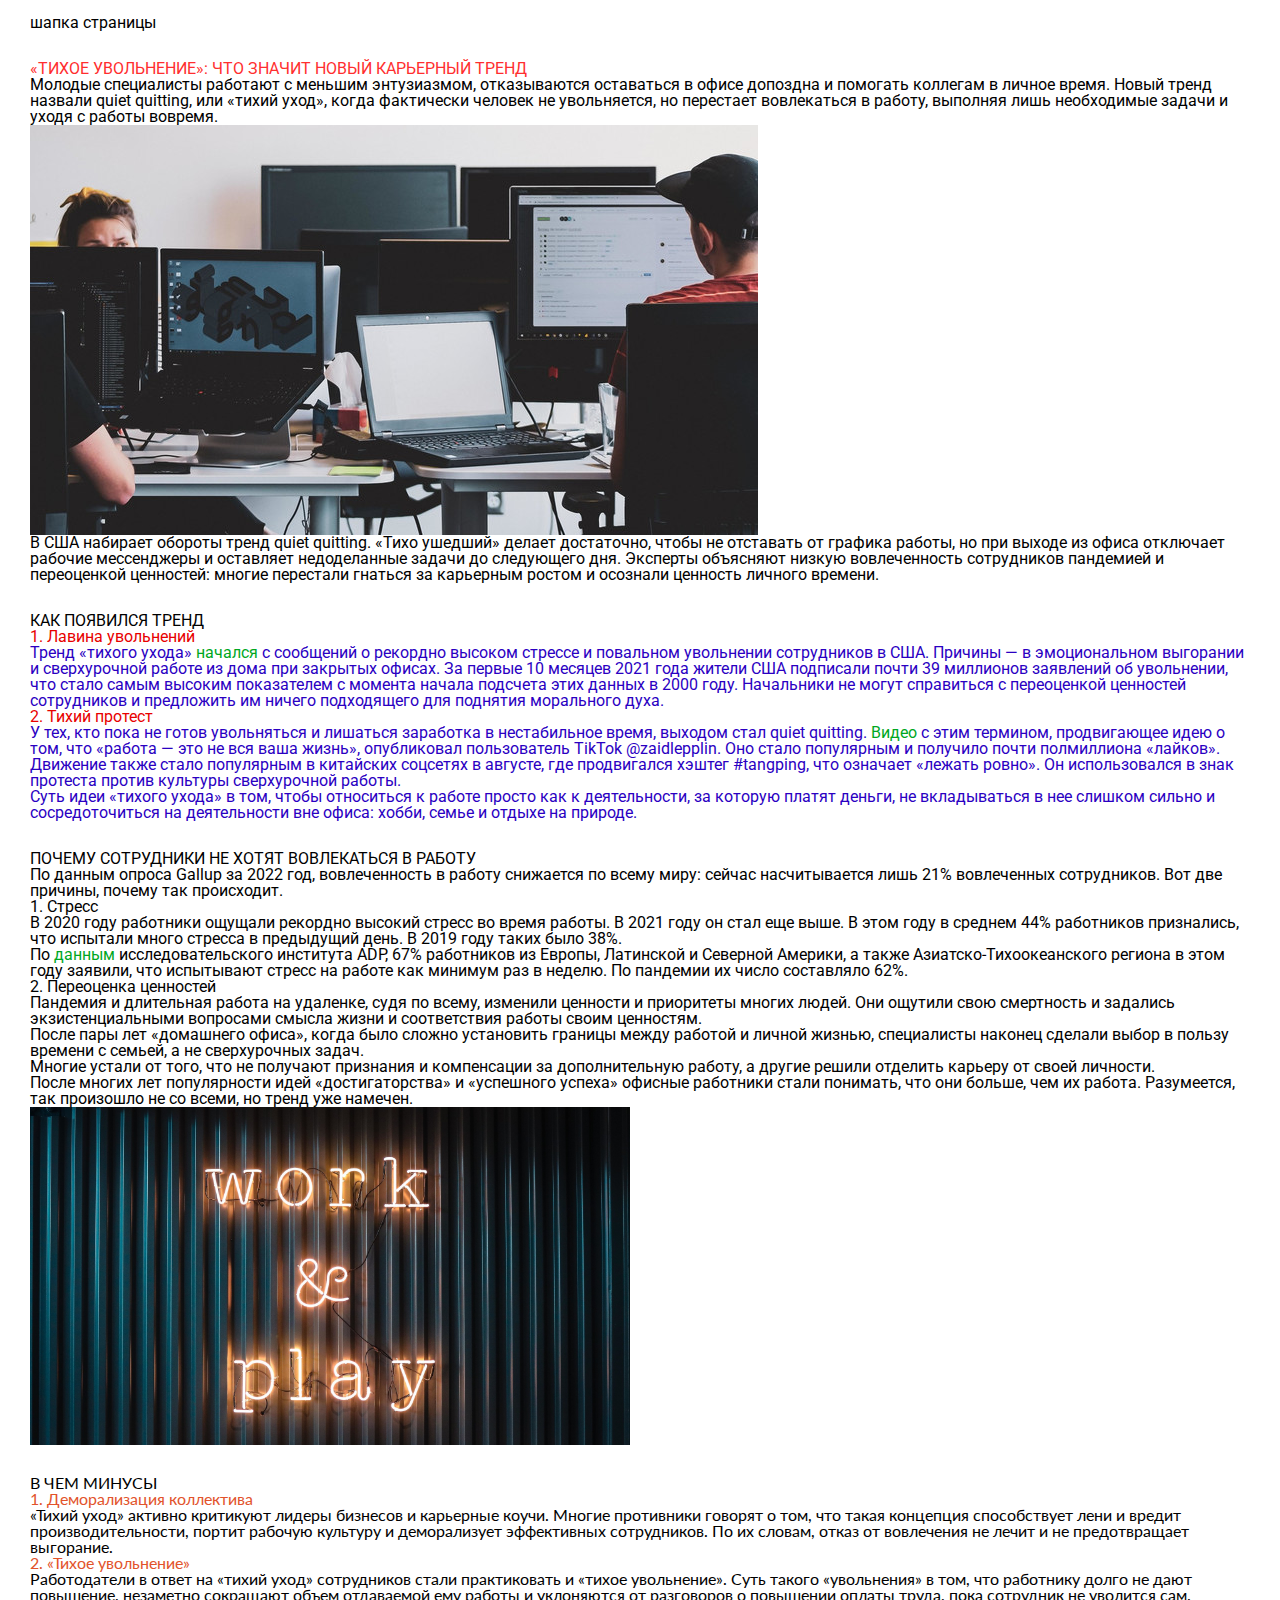
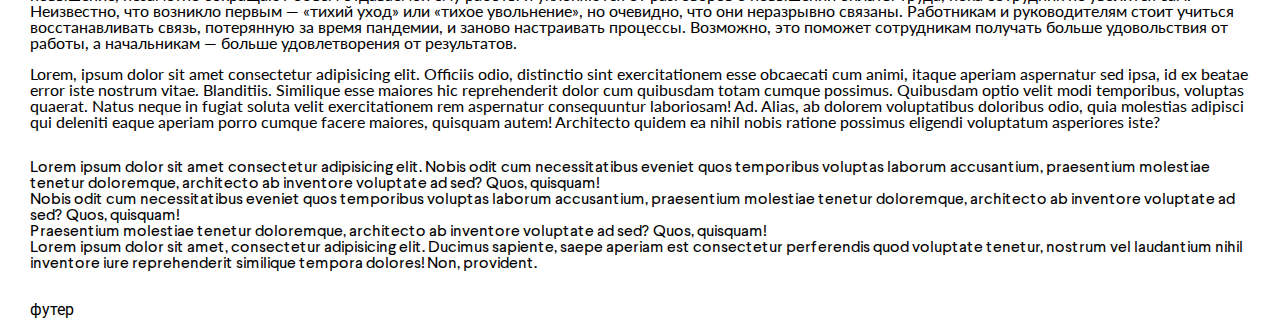
==== lesson_4/index.html @ f2608649 "add lesson_4" ====
<!DOCTYPE html>
<html lang="ru">
<head>
  <meta charset="UTF-8">
  <meta http-equiv="X-UA-Compatible" content="IE=edge">
  <meta name="viewport" content="width=device-width, initial-scale=1.0">
  <link rel="stylesheet" href="css/reset.css">
  <link rel="stylesheet" href="css/style.css">
  <link href="https://fonts.googleapis.com/css?family=Roboto:,regular,500,700,900&display=swap" rel="stylesheet" />
  <title>lesson_4</title>
</head>

<body>
  <header class="header">
    <div class="header__container container">
      шапка страницы
    </div>
  </header>

  <main>
    <section class="hero">
      <div class="hero__container container">
        <h1 class="hero__title">«Тихое увольнение»: что значит новый карьерный тренд</h1>
        <p class="hero__desc">Молодые специалисты работают с меньшим энтузиазмом, отказываются оставаться в офисе допоздна и помогать коллегам в личное время. Новый тренд назвали quiet quitting, или «тихий уход», когда фактически человек не увольняется, но перестает вовлекаться в работу, выполняя лишь необходимые задачи и уходя с работы вовремя.</p>
        <img class="hero__img" src="img/hero.jpeg" alt="фотография офиса">
        <p class="hero__text">В США набирает обороты тренд quiet quitting. «Тихо ушедший» делает достаточно, чтобы не отставать от графика работы, но при выходе из офиса отключает рабочие мессенджеры и оставляет недоделанные задачи до следующего дня. Эксперты объясняют низкую вовлеченность сотрудников пандемией и переоценкой ценностей: многие перестали гнаться за карьерным ростом и осознали ценность личного времени.</p>
      </div>
    </section>

    <section class="trend">
      <div class=" container">
        <h2>КАК ПОЯВИЛСЯ ТРЕНД</h2>
        <ol class="trend__list">
          <li class="trend__item">
            <h3 class="trend__item-subtitle">1. Лавина увольнений</h3>
            <p class="trend__item-text">Тренд «тихого ухода» 
              <a class="trend__item-link" target="_blank" href="https://www.wsj.com/articles/the-backlash-against-quiet-quitting-is-getting-loud-11661391232?mod=Searchresults_pos1&page=1">начался</a>
              с сообщений о рекордно высоком стрессе и повальном увольнении сотрудников в США. Причины — в эмоциональном выгорании и сверхурочной работе из дома при закрытых офисах. За первые 10 месяцев 2021 года жители США подписали почти 39 миллионов заявлений об увольнении, что стало самым высоким показателем с момента начала подсчета этих данных в 2000 году. Начальники не могут справиться с переоценкой ценностей сотрудников и предложить им ничего подходящего для поднятия морального духа.</p>
          </li>
          <li class="trend__item">
            <h3 class="trend__item-subtitle">2. Тихий протест</h3>
            <p class="trend__item-text">У тех, кто пока не готов увольняться и лишаться заработка в нестабильное время, выходом стал quiet quitting. 
              <a class="trend__item-link" target="_blank" href="https://www.tiktok.com/@zaidleppelin/video/7124414185282391342?is_copy_url=1&is_from_webapp=v1&item_id=7124414185282391342"> Видео</a>
              с этим термином, продвигающее идею о том, что «работа — это не вся ваша жизнь», опубликовал пользователь TikTok @zaidlepplin. Оно стало популярным и получило почти полмиллиона «лайков».</p>
            <p class="trend__item-text">Движение также стало популярным в китайских соцсетях в августе, где продвигался хэштег #tangping, что означает «лежать ровно». Он использовался в знак протеста против культуры сверхурочной работы.</p>
            <p class="trend__item-text">Суть идеи «тихого ухода» в том, чтобы относиться к работе просто как к деятельности, за которую платят деньги, не вкладываться в нее слишком сильно и сосредоточиться на деятельности вне офиса: хобби, семье и отдыхе на природе.</p>
          </li>
        </ol>
      </div>
    </section>

    <section class="employees">
      <div class="employees__container container">
        <h2 class="employees__title">ПОЧЕМУ СОТРУДНИКИ НЕ ХОТЯТ ВОВЛЕКАТЬСЯ В РАБОТУ</h2>
        <p class="employees__desc">По данным опроса Gallup за 2022 год, вовлеченность в работу снижается по всему миру: сейчас насчитывается лишь 21% вовлеченных сотрудников. Вот две причины, почему так происходит.</p>
        <div class="employees__content">
          <ol class="employees__list">
            <li class="employees__item">
              <h3 class="employees__item-subtitle">1. Стресс</h3>
              <p class="employees__item-text">В 2020 году работники ощущали рекордно высокий стресс во время работы. В 2021 году он стал еще выше. В этом году в среднем 44% работников признались, что испытали много стресса в предыдущий день. В 2019 году таких было 38%.</p>
              <p class="employees__item-text">По 
                <a class="employees__item-link" target="_blank" href="https://www.adpri.org/research/people-at-work-2022-a-global-workforce-view/">данным </a>
                исследовательского института ADP, 67% работников из Европы, Латинской и Северной Америки, а также Азиатско-Тихоокеанского региона в этом году заявили, что испытывают стресс на работе как минимум раз в неделю. По пандемии их число составляло 62%.
              </p>
            </li>
            <li class="employees__item">
              <h3 class="employees__item-subtitle">2. Переоценка ценностей</h3>
              <p class="employees__item-text">Пандемия и длительная работа на удаленке, судя по всему, изменили ценности и приоритеты многих людей. Они ощутили свою смертность и задались экзистенциальными вопросами смысла жизни и соответствия работы своим ценностям.</p>
              <p class="employees__item-text">После пары лет «домашнего офиса», когда было сложно установить границы между работой и личной жизнью, специалисты наконец сделали выбор в пользу времени с семьей, а не сверхурочных задач.</p>
              <p class="employees__item-text">Многие устали от того, что не получают признания и компенсации за дополнительную работу, а другие решили отделить карьеру от своей личности.</p>
              <p class="employees__item-text">После многих лет популярности идей «достигаторства» и «успешного успеха» офисные работники стали понимать, что они больше, чем их работа. Разумеется, так произошло не со всеми, но тренд уже намечен.</p>
            </li>
          </ol>
          <img class="employees__img" src="img/employees.jpeg" alt="на фото изображены два слова - 'работай' и 'играй'">
        </div>
      </div>
    </section>

    <section class="minuses">
      <div class="minuses__container container">
        <h2 class="minuses__title">В ЧЕМ МИНУСЫ</h2>
        <ol class="minuses__list">
          <li class="minuses__item">
            <h3 class="minuses__item-subtitle">1. Деморализация коллектива</h3>
            <p class="minuses__item-text">«Тихий уход» активно критикуют лидеры бизнесов и карьерные коучи. Многие противники говорят о том, что такая концепция способствует лени и вредит производительности, портит рабочую культуру и деморализует эффективных сотрудников. По их словам, отказ от вовлечения не лечит и не предотвращает выгорание.</p>
          </li>
          <li class="minuses__item">
            <h3 class="minuses__item-subtitle">2. «Тихое увольнение»</h3>
            <p class="minuses__item-text">Работодатели в ответ на «тихий уход» сотрудников стали практиковать и «тихое увольнение». Суть такого «увольнения» в том, что работнику долго не дают повышение, незаметно сокращают объем отдаваемой ему работы и уклоняются от разговоров о повышении оплаты труда, пока сотрудник не уволится сам.</p>
            <p class="minuses__item-text">Неизвестно, что возникло первым — «тихий уход» или «тихое увольнение», но очевидно, что они неразрывно связаны. Работникам и руководителям стоит учиться восстанавливать связь, потерянную за время пандемии, и заново настраивать процессы. Возможно, это поможет сотрудникам получать больше удовольствия от работы, а начальникам — больше удовлетворения от результатов.</p>
          </li>
        </ol>

        <div class="text">
          <p>Lorem, ipsum dolor sit amet consectetur adipisicing elit. Officiis odio, distinctio sint exercitationem esse obcaecati cum animi, itaque aperiam aspernatur sed ipsa, id ex beatae error iste nostrum vitae. Blanditiis.
          Similique esse maiores hic reprehenderit dolor cum quibusdam totam cumque possimus. Quibusdam optio velit modi temporibus, voluptas quaerat. Natus neque in fugiat soluta velit exercitationem rem aspernatur consequuntur laboriosam! Ad.
          Alias, ab dolorem voluptatibus doloribus odio, quia molestias adipisci qui deleniti eaque aperiam porro cumque facere maiores, quisquam autem! Architecto quidem ea nihil nobis ratione possimus eligendi voluptatum asperiores iste?</p>
        </div>
      </div>
    </section>

    <div class="english__container container">
      <ol class="english__list">
        <li class="english__item">
          <p class="english__item-text">Lorem ipsum dolor sit amet consectetur adipisicing elit. Nobis odit cum necessitatibus eveniet quos temporibus voluptas laborum accusantium, praesentium molestiae tenetur doloremque, architecto ab inventore voluptate ad sed? Quos, quisquam!</p>
          <p class="english__item-text">Nobis odit cum necessitatibus eveniet quos temporibus voluptas laborum accusantium, praesentium molestiae tenetur doloremque, architecto ab inventore voluptate ad sed? Quos, quisquam!</p>
          <p class="english__item-text">Praesentium molestiae tenetur doloremque, architecto ab inventore voluptate ad sed? Quos, quisquam!</p>
        </li>
        <li class="english__item">
          <p class="english__item-text">Lorem ipsum dolor sit amet, consectetur adipisicing elit. Ducimus sapiente, saepe aperiam est consectetur perferendis quod voluptate tenetur, nostrum vel laudantium nihil inventore iure reprehenderit similique tempora dolores! Non, provident.</p>
        </li>
      </ol>
    </div>

  </main>

  <footer class="footer">
    <div class="footer__container container">
      футер
    </div>
  </footer>
</body>
</html>
---- lesson_4/css/style.css ----
@font-face {
	font-family: "Larsseit";
	src: url("../fonts/Larsseit-Regular.woff2") format("woff2"), url("../fonts/Larsseit-Regular.woff") format("woff");
	font-display: swap;
	font-weight: 400;
	font-style: normal;
}

@font-face {
	font-family: "Larsseit";
	src: url("../fonts/Larsseit-Medium.woff2") format("woff2"), url("../fonts/Larsseit-Medium.woff") format("woff");
	font-display: swap;
	font-weight: 500;
	font-style: normal;
}

@font-face {
	font-family: "Larsseit";
	src: url("../fonts/Larsseit-Bold.woff2") format("woff2"), url("../fonts/Larsseit-Bold.woff") format("woff");
	font-display: swap;
	font-weight: 700;
	font-style: normal;
}

/* @import url('https://fonts.googleapis.com/css2?family=Lato:wght@400;700;900&display=swap'); */

@font-face {
	font-family: "Lato";
	src: url("../fonts/Lato-Regular.woff2") format("woff2"), url("../fonts/Lato-Regular.woff") format("woff");
	font-display: swap;
	font-weight: 400;
	font-style: normal;
}

@font-face {
	font-family: "Lato";
	src: url("../fonts/Lato-Bold.woff2") format("woff2"), url("../fonts/Lato-Bold.woff") format("woff");
	font-display: swap;
	font-weight: 700;
	font-style: normal;
}

@font-face {
	font-family: "Lato";
	src: url("../fonts/Lato-Black.woff2") format("woff2"), url("../fonts/Lato-Black.woff") format("woff");
	font-display: swap;
	font-weight: 900;
	font-style: normal;
}


body {
  font-family: "Roboto", sans-serif;
}

.english__container {
  font-family: "Larsseit", sans-serif;
}

.text {
  font-family: "Lato", sans-serif;
  padding-top: 15px;
}

.minuses__container {
  font-family: "Lato";
}

.container {
  max-width: 1300px;
  padding: 15px 30px;
  margin: 0 auto;
}

.employees__img {
  max-width: 600px;
}

.hero__title {
  color: rgb(255, 46, 46);
  text-transform: uppercase;
}

.trend__list > li {
  color: rgb(42, 0, 194);
}

.trend__item-subtitle {
  color: rgb(232, 0, 0);
}

a {
  color: rgb(0, 167, 31);
}

.minuses__item > h3 {
  color: rgb(226, 83, 43);
}
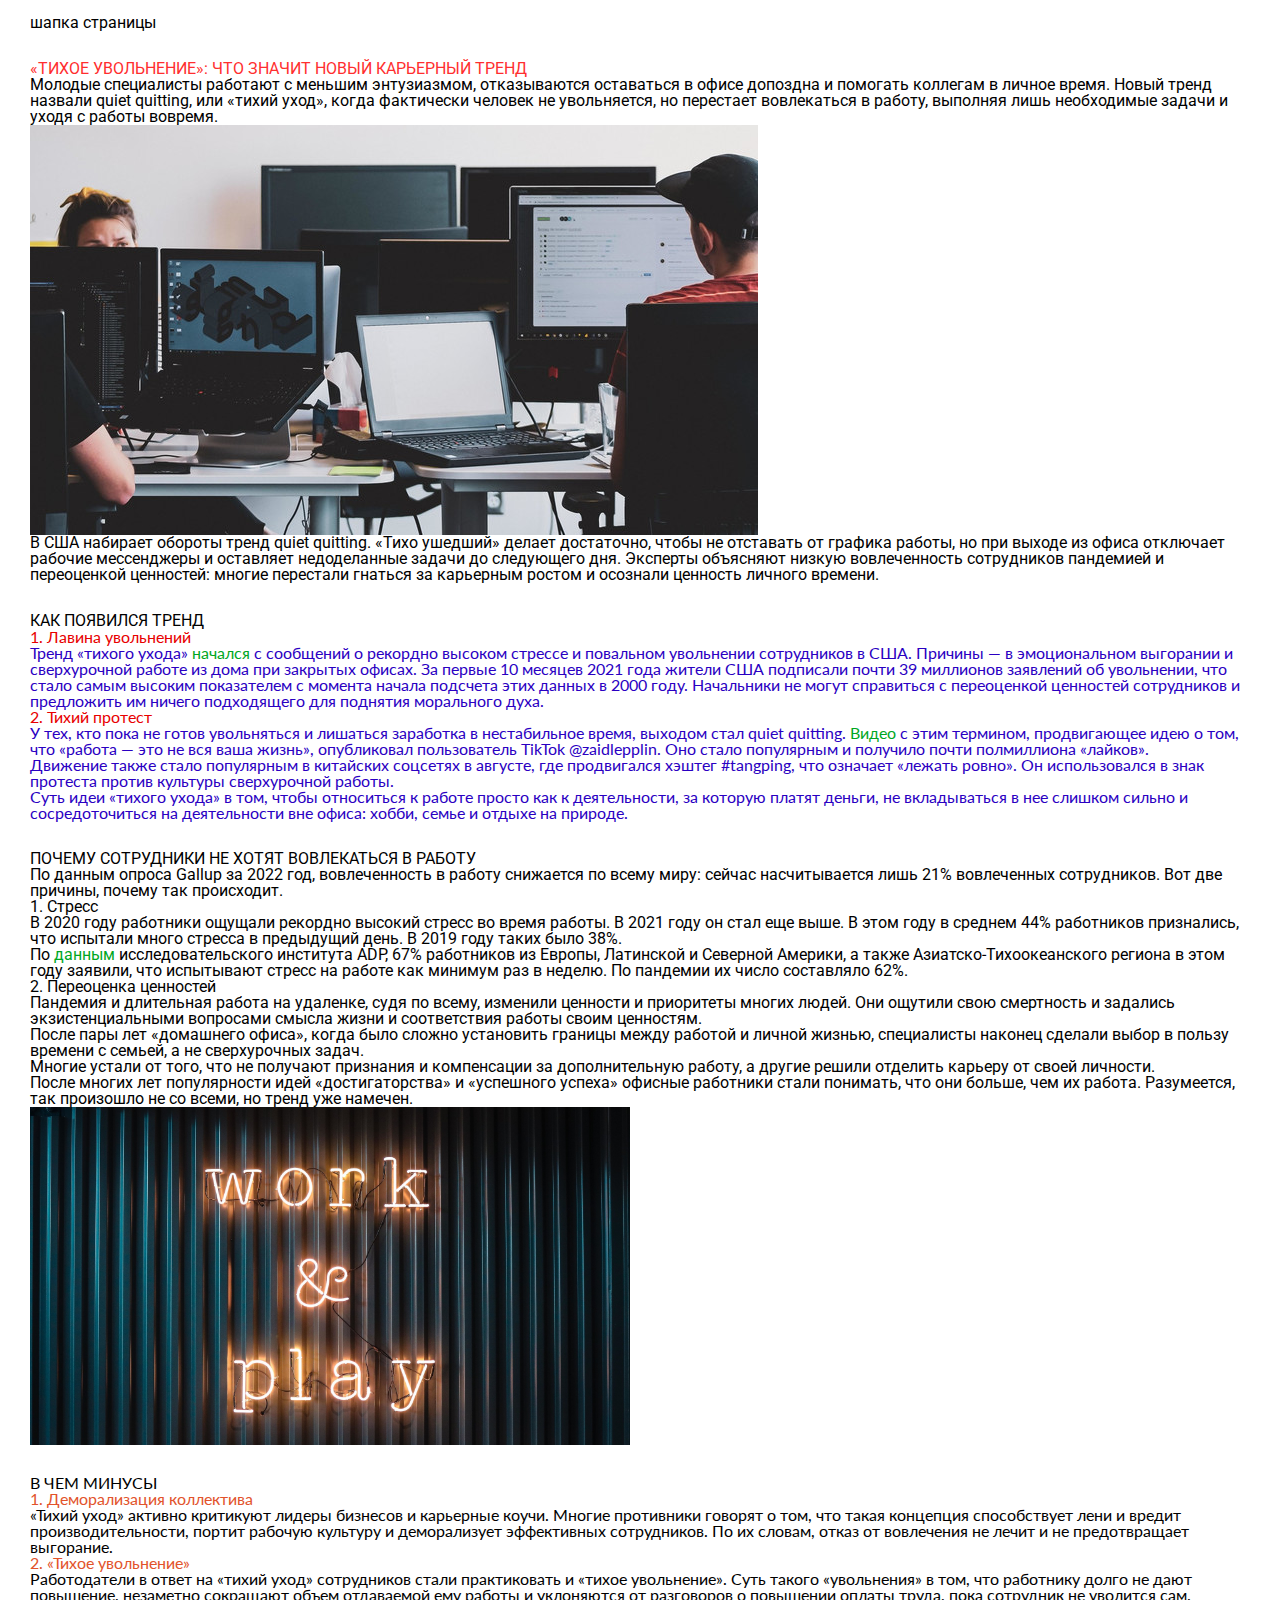
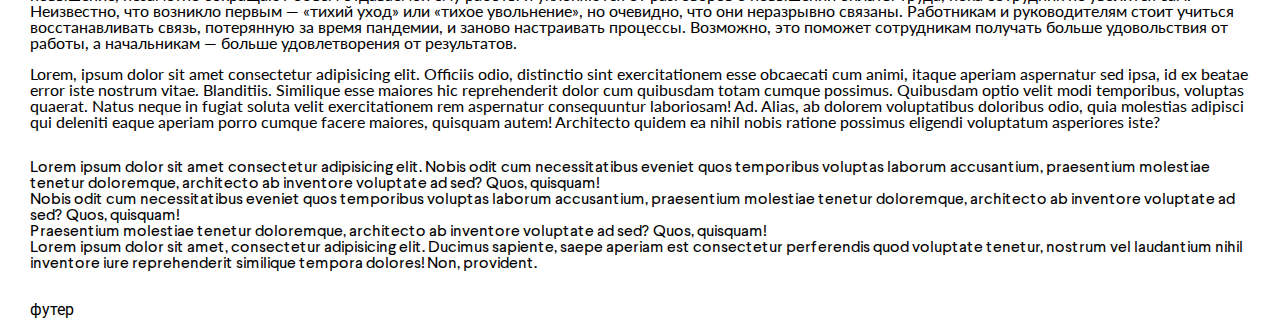
==== commit 2430205a: "Add files via upload" ====
--- a/lesson_4/index.html
+++ b/lesson_4/index.html
@@ -28,8 +28,8 @@
     </section>
 
     <section class="trend">
-      <div class=" container">
-        <h2>КАК ПОЯВИЛСЯ ТРЕНД</h2>
+      <div class="trend__container container">
+        <h2 class="trend__title">КАК ПОЯВИЛСЯ ТРЕНД</h2>
         <ol class="trend__list">
           <li class="trend__item">
             <h3 class="trend__item-subtitle">1. Лавина увольнений</h3>
@@ -71,7 +71,7 @@
               <p class="employees__item-text">После многих лет популярности идей «достигаторства» и «успешного успеха» офисные работники стали понимать, что они больше, чем их работа. Разумеется, так произошло не со всеми, но тренд уже намечен.</p>
             </li>
           </ol>
-          <img class="employees__img" src="img/employees.jpeg" alt="на фото изображены два слова - 'работай' и 'играй'">
+          <img class="employees__img" src="img/employees.jpeg" alt="на фото изображены два слова - работай и играй">
         </div>
       </div>
     </section>
--- a/lesson_4/css/style.css
+++ b/lesson_4/css/style.css
@@ -53,7 +53,11 @@
   font-family: "Roboto", sans-serif;
 }
 
-.english__container {
+.trend__list {
+  font-family: "Lato", sans-serif;
+}
+
+.english__list {
   font-family: "Larsseit", sans-serif;
 }
 
